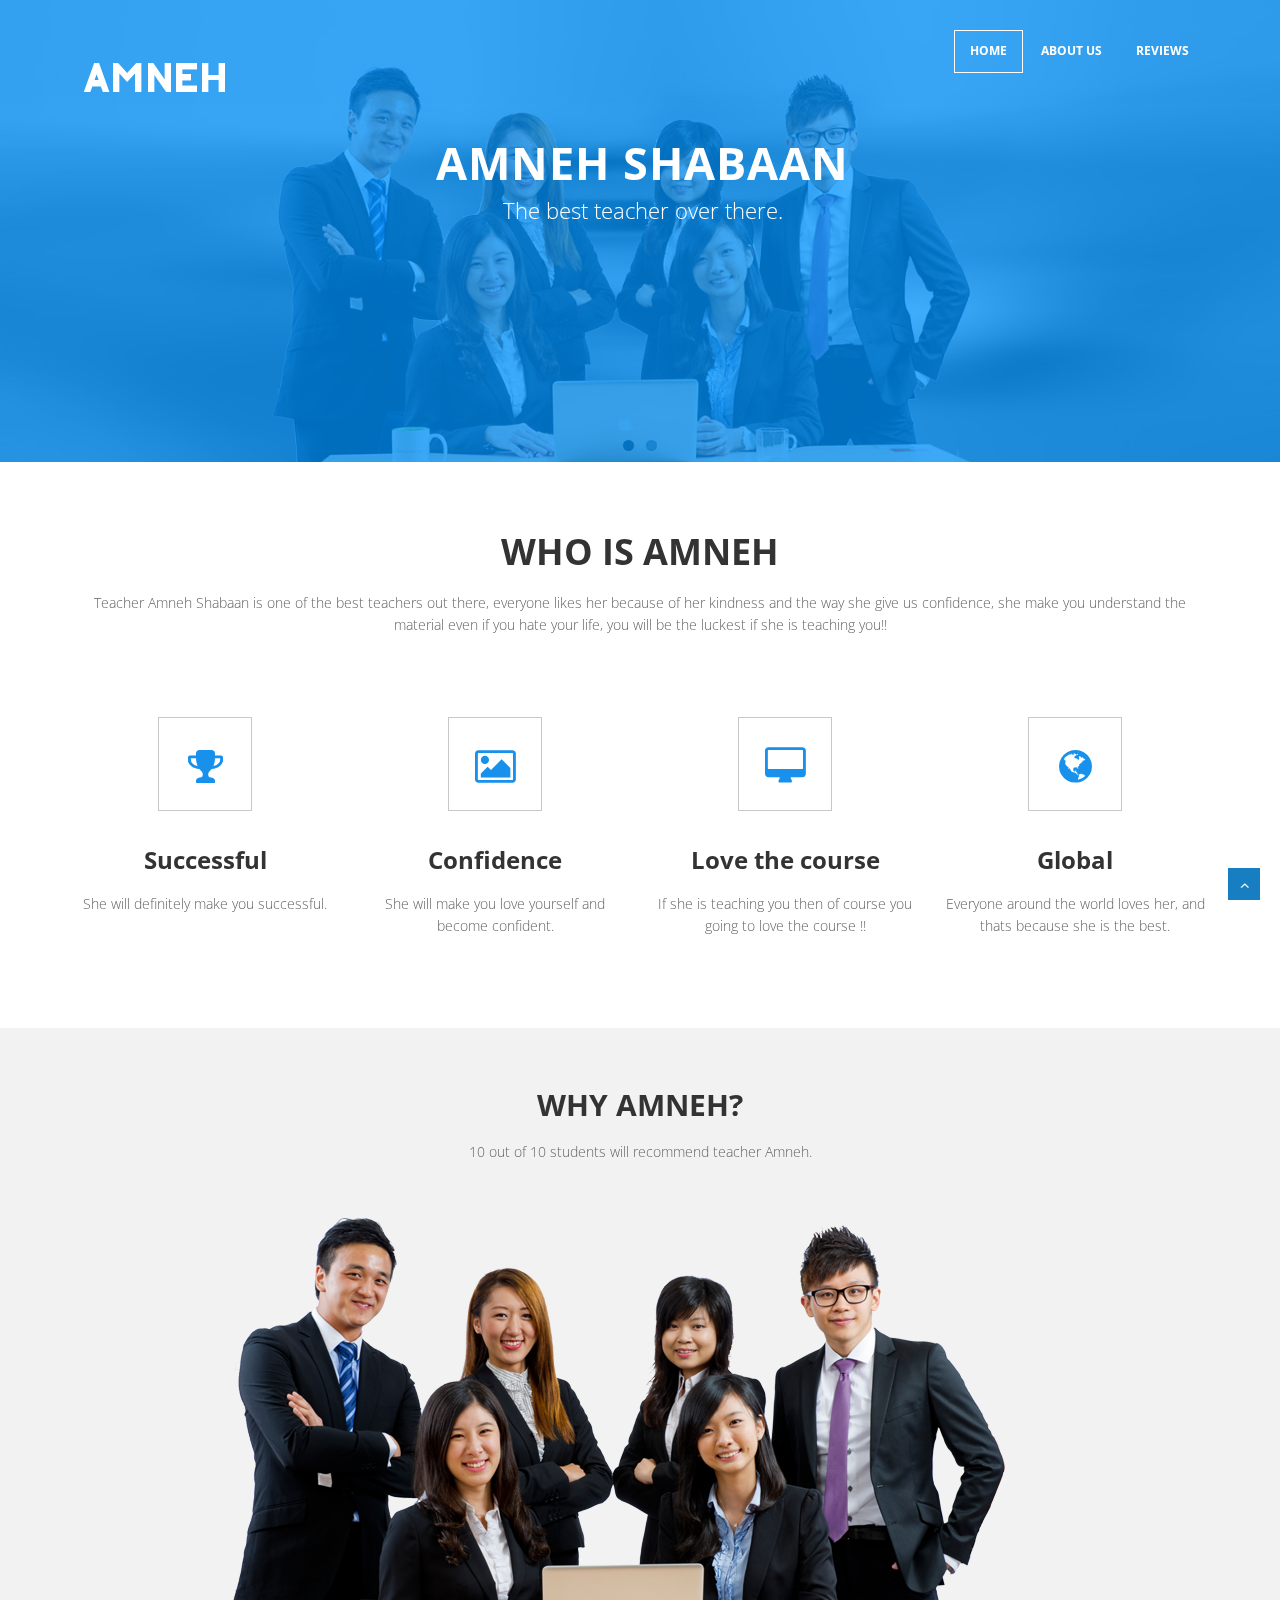
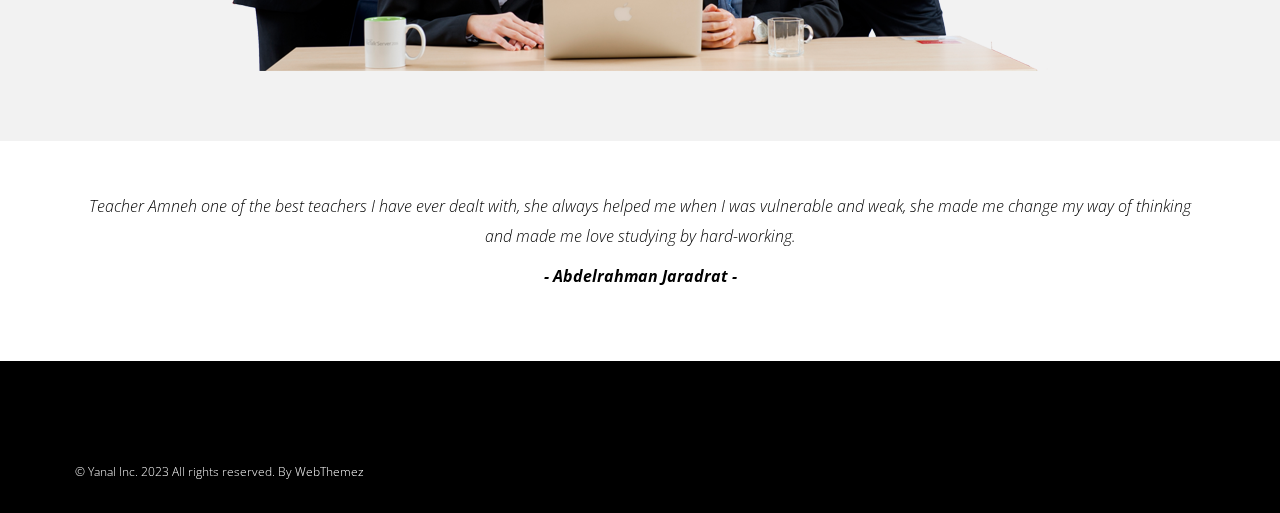
==== index.html @ e10ad4bc "First" ====
<!DOCTYPE html>
<html lang="en">
<head>
<meta charset="utf-8">
<title>Home</title>
<link rel="icon" type="image/png" href="img/Amneh.jpg"/>
<meta name="viewport" content="width=device-width, initial-scale=1.0" />
<meta name="description" content="" />
<meta name="author" content="http://webthemez.com" />
<!-- css -->
<link href="css/bootstrap.min.css" rel="stylesheet" />
<link href="css/fancybox/jquery.fancybox.css" rel="stylesheet">
<link href="css/jcarousel.css" rel="stylesheet" />
<link href="css/flexslider.css" rel="stylesheet" />
<link href="js/owl-carousel/owl.carousel.css" rel="stylesheet">
<link href="css/style.css" rel="stylesheet" />
 
<!-- HTML5 shim, for IE6-8 support of HTML5 elements -->
<!--[if lt IE 9]>
      <script src="http://html5shim.googlecode.com/svn/trunk/html5.js"></script>
    <![endif]-->

</head>
<body>
<div id="wrapper" class="home-page">
	<!-- start header -->
	<header>
        <div class="navbar navbar-default navbar-static-top">
            <div class="container">
                <div class="navbar-header">
                    <button type="button" class="navbar-toggle" data-toggle="collapse" data-target=".navbar-collapse">
                        <span class="icon-bar"></span>
                        <span class="icon-bar"></span>
                        <span class="icon-bar"></span>
                    </button>
                    <a class="navbar-brand" href="index.html"><img src="img/Logo_Amneh5.png"  alt="logo"/></a>
                </div>
                <div class="navbar-collapse collapse ">
                    <ul class="nav navbar-nav">
                        <li class="active"><a href="index.html">Home</a></li> 
						<li><a href="about.html">About Us</a></li>
						<li><a href="services.html">Reviews</a></li>
                    </ul>
                </div>
            </div>
        </div>
	</header>
	<!-- end header -->
	<section id="banner">
	 
	<!-- Slider -->
        <div id="main-slider" class="flexslider">
            <ul class="slides">
              <li>
                <img src="img/slides/1.jpg" alt="" />
                <div class="flex-caption">
                    <h3>Amneh Shabaan</h3> 
					<p>The best teacher over there.</p> 
					
                </div>
              </li>
              <li>
                <img src="img/slides/2.jpg" alt="" />
                <div class="flex-caption">
                    <h3>Why she is the best ?</h3> 
					<p>We all know the reasons, but here is why:</p> 
					<a href="services.html" class="btn btn-theme">Click here</a>
                </div>
              </li>
            </ul>
        </div>
	<!-- end slider -->
 
	</section>
	<section class="callaction">
	<div class="container">
		<div class="row">
			<div class="col-lg-12">
				<div class="aligncenter"><h1 class="aligncenter">WHO IS AMNEH</h1> Teacher Amneh Shabaan is one of the best teachers out there, everyone likes her because of her kindness and the way she give us confidence, she make you understand the material even if you hate your life, you will be the luckest if she is teaching you!!</div>
				
			</div>
		</div>
	</div>
	</section>
	
	
	<section id="content">
	
	
	<div class="container">
			<div class="row">
		<div class="skill-home"> <div class="skill-home-solid clearfix"> 
		<div class="col-md-3 text-center">
		<span class="icons c1"><i class="fa fa-trophy"></i></span> <div class="box-area">
		<h3>Successful</h3> <p>She will definitely make you successful.</p></div>
		</div>
		<div class="col-md-3 text-center"> 
		<span class="icons c2"><i class="fa fa-picture-o"></i></span> <div class="box-area">
		<h3>Confidence</h3> <p>She will make you love yourself and become confident.</p></div>
		</div>
		<div class="col-md-3 text-center"> 
		<span class="icons c3"><i class="fa fa-desktop"></i></span> <div class="box-area">
		<h3>Love the course</h3> <p>If she is teaching you then of course you going to love the course !!</p></div>
		</div>
		<div class="col-md-3 text-center"> 
		<span class="icons c4"><i class="fa fa-globe"></i></span> <div class="box-area">
		<h3>Global</h3> <p>Everyone around the world loves her, and thats because she is the best.</p>
		</div></div>
		</div></div>
		</div> 
	 

	</div>
	</section>
	
		<section class="aboutUs">
	<div class="container">
		<div class="row">
			<div class="col-md-12">
				<div class="aligncenter"><h2 class="aligncenter">WHY AMNEH?</h2>10 out of 10 students will recommend teacher Amneh.</div>
				<br/>
			</div>
		</div>
		<div class="row">
		<div class="col-md-12"><img src="img/img1.png" class="img-center" alt="" /></div>
		</div
	
	</div>
	</section>
	
	<section class="testimonial-area">
    <div class="testimonial-solid">
        <div class="container">
            <div class="testi-icon-area">
                <div class="quote">
                    <i class="fa fa-microphone"></i>
                </div>
            </div>
            <div id="carousel-example-generic" class="carousel slide" data-ride="carousel">
                <ol class="carousel-indicators">
                    <li data-target="#carousel-example-generic" data-slide-to="0" class="">
                        <a href="#"></a>
                    </li>
                    <li data-target="#carousel-example-generic" data-slide-to="1" class="">
                        <a href="#"></a>
                    </li>
                    <li data-target="#carousel-example-generic" data-slide-to="2" class="active">
                        <a href="#"></a>
                    </li>
                    <li data-target="#carousel-example-generic" data-slide-to="3" class="">
                        <a href="#"></a>
                    </li>
                </ol>
                <div class="carousel-inner">
                    <div class="item">
                        <p>I loved teacher Amneh because she made me feel special, and because she was always there for me when I neede help even if she way busy...      Thank you so much.</p>
                        <p>
                            <b>- Yanal Qasem -</b>
                        </p>
                    </div>
                    <div class="item">
                        <p>I love how she yells at us because she always cared and wanted what is best for us, teacher Amneh always helped me even in the weekends, and she never made us feel unwelcomed.</p>
                        <p>
                            <b>- Khaled Zabalawi -</b>
                        </p>
                    </div>
                    <div class="item active">
                        <p>Teacher Amneh one of the best teachers I have ever dealt with, she always helped me when I was vulnerable and weak, she made me change my way of thinking and made me love studying by hard-working.</p>
                        <p>
                            <b>- Abdelrahman Jaradrat -</b>
                        </p>
                    </div>
                    <div class="item">
                        <p>Blanditiis praesentium voluptatum deleniti atque corrupti quos dolores et quas molestias excepturi sint occaecati cupiditate non provident, similique sunt in culpa qui officia deserunt mollitia animi.</p>
                        <p>
                            <b>- Rahaf Sari -</b>
                        </p>
                    </div>
                </div>
            </div>
        </div>
    </div>
	</section>
	<footer>
	
        <div id="sub-footer">
            <div class="container">
                <div class="row">
                    <div class="col-lg-6">
                        <div class="copyright">
                            <p>
                                <span>&copy; Yanal Inc. 2023 All rights reserved. By </span><a href="http://webthemez.com" target="_blank">WebThemez</a>
                            </p>
                        </div>
                    </div>
                    
                </div>
            </div>
        </div>
        </footer>
</div>
<a href="#" class="scrollup"><i class="fa fa-angle-up active"></i></a>
<!-- javascript
    ================================================== -->
<!-- Placed at the end of the document so the pages load faster -->
<script src="js/jquery.js"></script>
<script src="js/jquery.easing.1.3.js"></script>
<script src="js/bootstrap.min.js"></script>
<script src="js/jquery.fancybox.pack.js"></script>
<script src="js/jquery.fancybox-media.js"></script> 
<script src="js/portfolio/jquery.quicksand.js"></script>
<script src="js/portfolio/setting.js"></script>
<script src="js/jquery.flexslider.js"></script>
<script src="js/animate.js"></script>
<script src="js/custom.js"></script>
<script src="js/owl-carousel/owl.carousel.js"></script>
</body>
</html>
---- css/style.css ----
/*
Author URI: http://webthemez.com/
Note: 
Licence under Creative Commons Attribution 3.0 
Do not remove the back-link in this web template 
-------------------------------------------------------*/

@import url('http://fonts.googleapis.com/css?family=Noto+Serif:400,400italic,700|Open+Sans:400,600,700'); 
@import url('font-awesome.css');  
@import url('animate.css');



@import url('https://fonts.googleapis.com/css2?family=Merriweather:wght@300;900&display=swap');

.all{
    box-sizing: border-box;
    padding: 0;
    margin: 0;
}

.container1{
    justify-content: center;
	flex-wrap: wrap;
    display:flex
	

}
.cardd{
 background-color: #e4e4e4;
 width: 300px;
 height: 400px;
 margin: 35px;
 border-radius: 15px;
 box-shadow: 0 0 10px 8px #d0d0d0;
 
}

.cardd:hover{
	background-color: #dadada;
}





body {
	font-family:'Open Sans', Arial, sans-serif;
	font-size:14px;
	font-weight:300;
	line-height:1.6em;
	color:#656565;
}

a:active {
	outline:0;
}

.clear {
	clear:both;
}

h1,h2, h3, h4, h5, h6 {
	font-family:'Open Sans', Arial, sans-serif;
	font-weight:700;
	line-height:1.1em;
	color:#333;
	margin-bottom: 20px;
}
 
.container {
	padding:0 20px 0 20px;
	position:relative;
}

#wrapper{
	width:100%;
	margin:0;	
	padding:0;
}

.row,.row-fluid {
	margin-bottom:30px;
}

.row .row,.row-fluid .row-fluid{
	margin-bottom:30px;
}

.row.nomargin,.row-fluid.nomargin {
	margin-bottom:0;
}

img.img-polaroid {
	margin:0 0 20px 0;
}
.img-box {
	max-width:100%;
}
/*  Header
==================================== */
 
header .navbar {
    margin-bottom: 0;
}

.navbar-default {
    border: none;
}

.navbar-brand {
    color: #222;
	text-transform: uppercase;
    font-size: 24px;
    font-weight: 700;
    line-height: 1em;
	letter-spacing: -1px;
    margin-top: 20px;
    padding: 0 0 0 15px;
}
.navbar-default .navbar-brand{
color: #1891EC;
}

header .navbar-collapse  ul.navbar-nav {
    float: right;
    margin-right: 0;
}
header .navbar {
min-height: 70px;
padding: 18px 0;
background: #1891EC;
}
.home-page header .navbar-default{
    background: rgba(0, 50, 142, 0.01);	
    position: absolute;
    width: 100%;
}

header .nav li a:hover,
header .nav li a:focus,
header .nav li.active a,
header .nav li.active a:hover,
header .nav li a.dropdown-toggle:hover,
header .nav li a.dropdown-toggle:focus,
header .nav li.active ul.dropdown-menu li a:hover,
header .nav li.active ul.dropdown-menu li.active a{
    -webkit-transition: all .3s ease;
    -moz-transition: all .3s ease;
    -ms-transition: all .3s ease;
    -o-transition: all .3s ease;
    transition: all .3s ease;
}


header .navbar-default .navbar-nav > .open > a,
header .navbar-default .navbar-nav > .open > a:hover,
header .navbar-default .navbar-nav > .open > a:focus {
    -webkit-transition: all .3s ease;
    -moz-transition: all .3s ease;
    -ms-transition: all .3s ease;
    -o-transition: all .3s ease;
    transition: all .3s ease;
}


header .navbar {
    min-height: 70px; 
	padding:18px 0;
}

header .navbar-nav > li  {
    padding-bottom: 12px;
    padding-top: 12px;
}

header  .navbar-nav > li > a {
    padding-bottom: 6px;
    padding-top: 5px;
    margin-left: 2px;
    line-height: 30px;
	font-weight: 700;
    -webkit-transition: all .3s ease;
    -moz-transition: all .3s ease;
    -ms-transition: all .3s ease;
    -o-transition: all .3s ease;
    transition: all .3s ease;
}


.dropdown-menu li a:hover {
    color: #fff !important;
}

header .nav .caret {
    border-bottom-color: #f5f5f5;
    border-top-color: #f5f5f5;
}
.navbar-default .navbar-nav > .active > a,
.navbar-default .navbar-nav > .active > a:hover,
.navbar-default .navbar-nav > .active > a:focus {
  background-color: #fff;
}
.navbar-default .navbar-nav > .open > a,
.navbar-default .navbar-nav > .open > a:hover,
.navbar-default .navbar-nav > .open > a:focus {
  background-color:  #fff;
}	
	

.dropdown-menu  {
    box-shadow: none;
    border-radius: 0;
	border: none;
}

.dropdown-menu li:last-child  {
	padding-bottom: 0 !important;
	margin-bottom: 0;
}

header .nav li .dropdown-menu  {
   padding: 0;
}

header .nav li .dropdown-menu li a {
   line-height: 28px;
   padding: 3px 12px;
}

/* --- menu --- */

header .navigation {
	float:right;
}

header ul.nav li {
	border:none;
	margin:0;
}

header ul.nav li a {	
	font-size:12px;
	border:none;
	font-weight:700;
	text-transform:uppercase;
}

header ul.nav li ul li a {	
	font-size:12px;
	border:none;
	font-weight:300;
	text-transform:uppercase;
}


.navbar .nav > li > a {
  color: #FFF;
  text-shadow: none;
  border: 1px solid rgba(255, 255, 255, 0) !important;
}

.navbar .nav a:hover {
	background:none;
}

.navbar .nav > .active > a,.navbar .nav > .active > a:hover {
	background:none;
	font-weight:700;
}

.navbar .nav > .active > a:active,.navbar .nav > .active > a:focus {
	background:none;
	outline:0;
	font-weight:700;
}

.navbar .nav li .dropdown-menu {
	z-index:2000;
}

header ul.nav li ul {
	margin-top:1px;
}
header ul.nav li ul li ul {
	margin:1px 0 0 1px;
}
.dropdown-menu .dropdown i {
	position:absolute;
	right:0;
	margin-top:3px;
	padding-left:20px;
}

.navbar .nav > li > .dropdown-menu:before {
  display: inline-block;
  border-right: none;
  border-bottom: none;
  border-left: none;
  border-bottom-color: none;
  content:none;
}
.navbar-default .navbar-nav>.active>a, .navbar-default .navbar-nav>.active>a:hover, .navbar-default .navbar-nav>.active>a:focus {
color: #FFFFFF;
border: 1px solid #FFFFFF !important;
}


ul.nav li.dropdown a {
	z-index:1000;
	display:block;
}

 select.selectmenu {
	display:none;
}
.pageTitle{
color: #fff;
margin: 30px 0 3px;
display: inline-block;
}
 
#banner{
	width: 100%;
	background:#000;
	position:relative;
	margin:0;
	padding:0;
}

/*  Sliders
==================================== */
/* --- flexslider --- */
#main-slider:before {
content: '';
width: 100%;
height: 100%;
background: rgba(0, 148, 255, 0.74);
z-index: 1;
position: absolute;
}
.flex-direction-nav a{
display:none;
}
.flexslider {
	padding:0;  
	background: #fff; 
	position: relative; 
	zoom: 1;
}
.flex-direction-nav .flex-prev{
left:0px; 
}
.flex-direction-nav .flex-next{ 
right:0px;
}
.flex-caption {zoom: 1;
bottom: 198px; background-color: transparent; color: #fff; margin: 0; padding: 25px 25px 25px 30px; position: absolute; left: 0; text-align: center;margin: 0 auto;right: 0px;display: inline-block;}
.flex-caption h3 {color: #fff; letter-spacing: 1px; margin-bottom: 8px; text-transform: uppercase;font-size: 45px;}
.flex-caption p {margin: 12px 0 18px;font-size:22px;}
.skill-home{
margin-bottom:50px;
}
.c1{
border: #ed5441 1px solid;
background:#ed5441;
}
.c2{
border: #24c4db 1px solid;
background:#24c4db;
}
.c3{
border: #1891EC 1px solid;
background:#1891EC;
}
.c4{
border: #609cec 1px solid;
background:#609cec;
}
.skill-home .icons {
padding: 30px 0 0 0;
width: 94px;
height: 94px;
color: #fff;
font-size: 42px;
font-size: 38px; 
text-align: center;
-ms-border-radius: 50%;
-moz-border-radius: 50%;
-webkit-border-radius: 50%;
border-radius: 0;
display: inline-table;
border: 1px solid #C8C8C8;
background: transparent;
color: #1891EC;
}
.skill-home h2 {
padding-top: 20px;
font-size: 36px;
font-weight: 700;
} 
.testimonial-solid {
padding: 50px 0 60px 0;
margin: 0 0 0 0;
background: #FFFFFF;
text-align: center;
}
.testi-icon-area {
text-align: center;
position: absolute;
top: -84px;
margin: 0 auto; 
width: 100%;
}
.testi-icon-area .quote {
padding: 15px 0 0 0;
margin: 0 0 0 0;
background: #ffffff;
text-align: center;
color: #1891EC;
display: inline-table;
width: 70px;
height: 70px;
-ms-border-radius: 50%;
-moz-border-radius: 50%;
-webkit-border-radius: 50%;
border-radius: 50%;
font-size: 42px; 
border: 1px solid #1891EC;
display: none;
}

.testi-icon-area .carousel-inner { 
margin: 20px 0;
}
.carousel-indicators {
bottom: -30px;
}
.text-center img {
margin: auto;
}
.aboutUs{
padding:40px 0;
background: #F2F2F2;
}
img.img-center {
margin: 0 auto;
display: block;
max-width: 100%;
}
/* Testimonial
----------------------------------*/
.testimonial-area {
padding: 0 0 0 0;
margin:0;
background: url(../img/low-poly01.jpg) fixed center center;
background-size: cover;
-webkit-background-size: cover;
-moz-background-size: cover;
-ms-background-size: cover;
}
.testimonial-solid p {
color: #000000;
font-size: 16px;
line-height: 30px;
font-style: italic;
} 
section.callaction {
	background:#fff;
	padding:50px 0 0 0;
}

/* Clients
------------------------------------ */
#clients {
  padding: 67px 0; }
  #clients .client .img {
    height: 76px;
    width: 138px;
    cursor: pointer;
    -webkit-transition: box-shadow .1s linear;
    -moz-transition: box-shadow .1s linear;
    transition: box-shadow .1s linear; }
    #clients .client .img:hover {
      cursor: pointer;
      /*box-shadow: 0px 0px 2px 0px rgb(155, 155, 155);*/
      border-radius: 8px; }
  #clients .client .client1 {
    background: url("../img/LTUC_Icon.jpg") 0 -75px; }
    #clients .client .client1:hover {
      background-position: 1px 0px; }
  #clients .client .client2 {
    background: url("../img/client2.png") 0 -75px; }
    #clients .client .client2:hover {
      background-position: -1px 0px; }
  #clients .client .client3 {
    background: url("../img/client3.png") 0 -76px; }
    #clients .client .client3:hover {
      background-position: 0px 0px; }


/* Content
==================================== */

#content {
	position:relative;
	background:#fff;
	padding:50px 0 0px 0;
}

#content img {
	max-width:100%;
	height:auto;
}
 
.cta-text {
	text-align: center;
	margin-top:10px;
}


.big-cta .cta {
	margin-top:10px;
}
 
.box {
	width: 100%;
}
.box-gray  {
	background: #f8f8f8;
	padding: 20px 20px 30px;
}
.box-gray  h4,.box-gray  i {
	margin-bottom: 20px;
}
.box-bottom {
	padding: 20px 0;
	text-align: center;
}
.box-bottom a {
	color: #fff;
	font-weight: 700;
}
.box-bottom a:hover {
	color: #eee;
	text-decoration: none;
}


/* Bottom
==================================== */

#bottom {
	background:#fcfcfc;
	padding:50px 0 0;

}
/* twitter */
#twitter-wrapper {
    text-align: center;
    width: 70%;
    margin: 0 auto;
}
#twitter em {
    font-style: normal;
    font-size: 13px;
}

#twitter em.twitterTime a {
	font-weight:600;
}

#twitter ul {
    padding: 0;
	list-style:none;
}
#twitter ul li {
    font-size: 20px;
    line-height: 1.6em;
    font-weight: 300;
    margin-bottom: 20px;
    position: relative;
    word-break: break-word;
}


/* page headline
==================================== */

#inner-headline{
background: #EFEFEF;
position: relative;
margin: 0;
padding: 0;
color: #1891EC;
}


#inner-headline h2.pageTitle{
	color:#1891EC;
	padding: 5px 0;
	text-align:center;
	display:block;
}

/* --- breadcrumbs --- */
#inner-headline ul.breadcrumb {
	margin:40px 0;
	float:left;
}

#inner-headline ul.breadcrumb li {
	margin-bottom:0;
	padding-bottom:0;
}
#inner-headline ul.breadcrumb li {
	font-size:13px;
	color:#fff;
}

#inner-headline ul.breadcrumb li i{
	color:#dedede;
}

#inner-headline ul.breadcrumb li a {
	color:#fff;
}

ul.breadcrumb li a:hover {
	text-decoration:none;
}

/* Forms
============================= */

/* --- contact form  ---- */
form#contactform input[type="text"] {
  width: 100%;
  border: 1px solid #f5f5f5;
  min-height: 40px;
  padding-left:20px;
  font-size:13px;
  padding-right:20px;
  -webkit-box-sizing: border-box;
     -moz-box-sizing: border-box;
          box-sizing: border-box;

}

form#contactform textarea {
border: 1px solid #f5f5f5;
  width: 100%;
  padding-left:20px;
  padding-top:10px;
  font-size:13px;
  padding-right:20px;
  -webkit-box-sizing: border-box;
     -moz-box-sizing: border-box;
          box-sizing: border-box;

}

form#contactform .validation {
	font-size:11px;
}

#sendmessage {
	border:1px solid #e6e6e6;
	background:#f6f6f6;
	display:none;
	text-align:center;
	padding:15px 12px 15px 65px;
	margin:10px 0;
	font-weight:600;
	margin-bottom:30px;

}

#sendmessage.show,.show  {
	display:block;
}
 
form#commentform input[type="text"] {
  width: 100%;
  min-height: 40px;
  padding-left:20px;
  font-size:13px;
  padding-right:20px;
  -webkit-box-sizing: border-box;
     -moz-box-sizing: border-box;
          box-sizing: border-box;
	-webkit-border-radius: 2px 2px 2px 2px;
		-moz-border-radius: 2px 2px 2px 2px;
			border-radius: 2px 2px 2px 2px;

}

form#commentform textarea {
  width: 100%;
  padding-left:20px;
  padding-top:10px;
  font-size:13px;
  padding-right:20px;
  -webkit-box-sizing: border-box;
     -moz-box-sizing: border-box;
          box-sizing: border-box;
	-webkit-border-radius: 2px 2px 2px 2px;
		-moz-border-radius: 2px 2px 2px 2px;
			border-radius: 2px 2px 2px 2px;
}


/* --- search form --- */
.search{
	float:right;
	margin:35px 0 0;
	padding-bottom:0;
}

#inner-headline form.input-append {
	margin:0;
	padding:0;
}



/*  Portfolio
================================ */

.work-nav #filters {
	margin: 0;
	padding: 0;
	list-style: none;
}

.work-nav #filters li {
	margin: 0 10px 30px 0;
	padding: 0;
	float:left;
}

.work-nav #filters li a {
	color: #7F8289;
	font-size: 16px;
	display: block;	
}

.work-nav #filters li a:hover {

}

.work-nav #filters li a.selected {
	color: #DE5E60;
}

#thumbs {
	margin: 0;
	padding: 0;	
}

#thumbs li {
	list-style-type: none;
}

.item-thumbs {
	position: relative;
	overflow: hidden;
	margin-bottom: 30px;
	cursor: pointer;
}

.item-thumbs a + img {
	width: 100%;	
}

.item-thumbs .hover-wrap {
	position: absolute;
	display: block;
	width: 100%;
	height: 100%;
	
	opacity: 0;
	filter: alpha(opacity=0);
	
	-webkit-transition: all 450ms ease-out 0s;	
	   -moz-transition: all 450ms ease-out 0s;
		 -o-transition: all 450ms ease-out 0s;
		    transition: all 450ms ease-out 0s;
		  
	-webkit-transform: rotateY(180deg) scale(0.5,0.5);
	   -moz-transform: rotateY(180deg) scale(0.5,0.5);
		-ms-transform: rotateY(180deg) scale(0.5,0.5);
		 -o-transform: rotateY(180deg) scale(0.5,0.5);
			transform: rotateY(180deg) scale(0.5,0.5);	
}

.item-thumbs:hover .hover-wrap,
.item-thumbs.active .hover-wrap {
	opacity: 1;
	filter: alpha(opacity=100);
	
	-webkit-transform: rotateY(0deg) scale(1,1);
	   -moz-transform: rotateY(0deg) scale(1,1);
		-ms-transform: rotateY(0deg) scale(1,1);
		 -o-transform: rotateY(0deg) scale(1,1);
		    transform: rotateY(0deg) scale(1,1);
}

.item-thumbs .hover-wrap .overlay-img {
	position: absolute;
	width: 90%;
height: 100%;
opacity: 0.80;
filter: alpha(opacity=80);
background: #1891EC;
}

.item-thumbs .hover-wrap .overlay-img-thumb {
	position: absolute;
	border-radius: 60px;
	top: 50%;
	left: 45%;
	margin: -16px 0 0 -16px;
	color: #fff;
	font-size: 32px;
	line-height: 1em;	
	opacity: 1;
	filter: alpha(opacity=100);
}
 
ul.portfolio-categ{
	margin:10px 0 30px 0;
	padding:0;
	float:left;
	list-style:none;
}

ul.portfolio-categ li{
margin: 0; 
float: left;
list-style: none;
font-size: 13px;
font-weight: 600;
border: 1px solid #D5D5D5;
margin-right: 15px;
}

ul.portfolio-categ li a{
	display:block;
	padding: 8px 20px;
	color:#353535;
}
ul.portfolio-categ li.active{

border: 1px solid #1891EC;
}
ul.portfolio-categ li.active a:hover, ul.portfolio-categ li a:hover,ul.portfolio-categ li a:focus,ul.portfolio-categ li a:active {
	text-decoration:none;
	outline:0; 
}
  #accordion-alt3 .panel-heading h4 {
font-size: 13px;
line-height: 28px;
}
.panel .panel-heading h4 {
font-weight: 400;
}
.panel-title {
margin-top: 0;
margin-bottom: 0;
font-size: 15px;
color: inherit;
}
.panel-group .panel {
margin-bottom: 0;
border-radius: 2px;
}+
.panel {+
margin-bottom: 18px;+
background-color: #F4F4F+4;
border: 1px solid transparent;
border-radius: 2px;
-webkit-box-shadow: 0 1px 1px rgba(0,0,0,0.05);
box-shadow: 0 1px 1px rgba(0,0,0,0.05);
}
#accordion-alt3 .panel-heading h4 a i {
font-size: 13px;
line-height: 18px;
width: 18px;
height: 18px;
margin-right: 5px;
color: #fff;
text-align: center;
border-radius: 50%;
margin-left: 6px;
background: #1891EC;
}  
.progress.pb-sm {
height: 6px!important;
}
.progress {
box-shadow: inset 0 0 2px rgba(0,0,0,.1);
}
.progress {
overflow: hidden;
height: 18px;
margin-bottom: 18px;
background-color: #f5f5f5;
border-radius: 2px;
-webkit-box-shadow: inset 0 1px 2px rgba(0,0,0,0.1);
box-shadow: inset 0 1px 2px rgba(0,0,0,0.1);
}
.progress .progress-bar.progress-bar-red {
background: #ed5441;
} 
.progress .progress-bar.progress-bar-green {
background: #51d466;
}
.progress .progress-bar.progress-bar-lblue {
background: #32c8de;
}
/* --- portfolio detail --- */
.top-wrapper {
	margin-bottom:20px;
}
.info-blocks {
margin-bottom: 15px;
}
.info-blocks i.icon-info-blocks {
float: left;
color: #1891EC;
font-size: 30px;
min-width: 50px;
margin-top: 10px;
text-align: center;
}
.info-blocks .info-blocks-in {
padding: 0 10px;
overflow: hidden;
}
.info-blocks .info-blocks-in h3 {
color: #555;
font-size: 20px;
line-height: 28px;
margin:0px;
}
.info-blocks .info-blocks-in p {
font-size: 12px;
}
  
blockquote {
	font-size:16px;
	font-weight:400;
	font-family:'Noto Serif', serif;
	font-style:italic;
	padding-left:0;
	color:#a2a2a2;
	line-height:1.6em;
	border:none;
}

blockquote cite 							{ display:block; font-size:12px; color:#666; margin-top:10px; }
blockquote cite:before 					{ content:"\2014 \0020"; }
blockquote cite a,
blockquote cite a:visited,
blockquote cite a:visited 				{ color:#555; }

/* --- pullquotes --- */

.pullquote-left {
	display:block;
	color:#a2a2a2;
	font-family:'Noto Serif', serif;
	font-size:14px;
	line-height:1.6em;
	padding-left:20px;
}

.pullquote-right {
	display:block;
	color:#a2a2a2;
	font-family:'Noto Serif', serif;
	font-size:14px;
	line-height:1.6em;
	padding-right:20px;
}

/* --- button --- */
.btn{text-align: center;
background: #1891EC;
color: #fff;
}
.btn-theme {
	color: #fff;
	background: transparent;
	border: 1px solid #fff;
	padding: 12px 30px;
	font-weight: bold;
}
.btn-theme:hover {
	color: #eee;
}

/* --- list style --- */

ul.general {
	list-style:none;
	margin-left:0;
}

ul.link-list{
	margin:0;
	padding:0;
	list-style:none;
}

ul.link-list li{
	margin:0;
	padding:2px 0 2px 0;
	list-style:none;
}
footer{
background:#000;
}
footer ul.link-list li a{
	color:#fff;
}
footer ul.link-list li a:hover {
	color:#eee;
}
/* --- Heading style --- */

h4.heading {
	font-weight:700;
}

.heading { margin-bottom: 30px; }

.heading {
	position: relative;
	
}


.widgetheading {
	width:100%;

	padding:0;
}

#bottom .widgetheading {
	position: relative;
	border-bottom: #e6e6e6 1px solid;
	padding-bottom: 9px;
}

aside .widgetheading {
	position: relative;
	border-bottom: #e9e9e9 1px solid;
	padding-bottom: 9px;
}

footer .widgetheading {
	position: relative;
}

footer .widget .social-network {
	position:relative;
}


#bottom .widget .widgetheading span, aside .widget .widgetheading span, footer .widget .widgetheading span {	
	position: absolute;
	width: 60px;
	height: 1px;
	bottom: -1px;
	right:0;

}
.box-area{
padding: 0 0;
padding-top: 16px;
}
/* --- Map --- */
.map{
	position:relative;
	margin-top:-50px;
	margin-bottom:40px;
}

.map iframe{
	width:100%;
	height:450px;
	border:none;
}

.map-grid iframe{
	width:100%;
	height:350px;
	border:none;
	margin:0 0 -5px 0;
	padding:0;
}

 
ul.team-detail{
	margin:-10px 0 0 0;
	padding:0;
	list-style:none;
}

ul.team-detail li{
	border-bottom:1px dotted #e9e9e9;
	margin:0 0 15px 0;
	padding:0 0 15px 0;
	list-style:none;
}

ul.team-detail li label {
	font-size:13px;
}

ul.team-detail li h4, ul.team-detail li label{
	margin-bottom:0;
}

ul.team-detail li ul.social-network {
	border:none;
	margin:0;
	padding:0;
}

ul.team-detail li ul.social-network li {
	border:none;	
	margin:0;
}
ul.team-detail li ul.social-network li i {
	margin:0;
}

 
.pricing-title{
	background:#fff;
	text-align:center;
	padding:10px 0 10px 0;
}

.pricing-title h3{
	font-weight:600;
	margin-bottom:0;
}

.pricing-offer{
	background: #fcfcfc;
	text-align: center;
	padding:40px 0 40px 0;
	font-size:18px;
	border-top:1px solid #e6e6e6;
	border-bottom:1px solid #e6e6e6;
}

.pricing-box.activeItem .pricing-offer{
	color:#fff;
}

.pricing-offer strong{
	font-size:78px;
	line-height:89px;
}

.pricing-offer sup{
	font-size:28px;
}

.pricing-container{
	background: #fff;
	text-align:center;
	font-size:14px;
}

.pricing-container strong{
color:#353535;
}

.pricing-container ul{
	list-style:none;
	padding:0;
	margin:0;
}

.pricing-container ul li{
	border-bottom: 1px solid #CFCFCF;
list-style: none;
padding: 15px 0 15px 0;
margin: 0 0 0 0;
color: #222;
}

.pricing-action{
	margin:0;
	background: #fcfcfc;
	text-align:center;
	padding:20px 0 30px 0;
}

.pricing-wrapp{
	margin:0 auto;
	width:100%;
	background:#fd0000;
}
 .pricing-box-item {
border: 1px solid #e6e6e6;
	background:#fcfcfc;
	position:relative;
	margin:0 0 20px 0;
	padding:0;
  -webkit-box-shadow: 0 2px 0 rgba(0,0,0,0.03);
  -moz-box-shadow: 0 2px 0 rgba(0,0,0,0.03);
  box-shadow: 0 2px 0 rgba(0,0,0,0.03);
  -webkit-box-sizing: border-box;
  -moz-box-sizing: border-box;
  box-sizing: border-box;
}

.pricing-box-item .pricing-heading {
	background: #fcfcfc;
	text-align: center;
	padding:0px 0 0px 0;
	display:block;
}
.pricing-box-item.activeItem .pricing-heading {
	background: #fcfcfc;
	text-align: center;
	padding:0px 0 1px 0;
	border-bottom:none;
	display:block;
	color:#fff;
}
.pricing-box-item.activeItem .pricing-heading h3 {
	 
}

.pricing-box-item .pricing-heading h3 strong {
	font-size:28px;
	font-weight:700;
	letter-spacing:-1px;
}
.pricing-box-item .pricing-heading h3 {
	font-size:32px;
	font-weight:300;
	letter-spacing:-1px;
}

.pricing-box-item .pricing-terms {
	text-align: center;
	background: #1891EC;
	display: block;
	overflow: hidden;
	padding: 11px 0 5px; 
}

.pricing-box-item .pricing-terms  h6 {
	font-style:italic;
	margin-top:10px;
	color:#fff;
	font-size:17px;
	font-family:'Noto Serif', serif;
}

.pricing-box-item .icon .price-circled {
    margin: 10px 10px 10px 0;
    display: inline-block !important;
    text-align: center !important;
    color: #fff;
    width: 68px;
    height: 68px;
	padding:12px;
    font-size: 16px;
	font-weight:700;
    line-height: 68px;
    text-shadow:none;
    cursor: pointer;
    background-color: #888;
    border-radius: 64px;
    -moz-border-radius: 64px;
    -webkit-border-radius: 64px;
}

.pricing-box-item  .pricing-action{
	margin:0;
	text-align:center;
	padding:30px 0 30px 0;
}
 
/* ===== Widgets ===== */

/* --- flickr --- */
.widget .flickr_badge {
	width:100%;
}
.widget .flickr_badge img { margin: 0 9px 20px 0; }

footer .widget .flickr_badge {
    width: 100%;
}
footer .widget .flickr_badge img {
    margin: 0 9px 20px 0;
}

.flickr_badge img {
    width: 50px;
    height: 50px;
    float: left;
	margin: 0 9px 20px 0;
}
 
/* --- Recent post widget --- */

.recent-post{
	margin:20px 0 0 0;
	padding:0;
	line-height:18px;
}

.recent-post h5 a:hover {
	text-decoration:none;
}

.recent-post .text h5 a {
	color:#353535;
}

  
footer{
	padding:50px 0 0 0;
	color:#f8f8f8;
}

footer a {
	color:#fff;
}

footer a:hover {
	color:#eee;
}

footer h1, footer h2, footer h3, footer h4, footer h5, footer h6{
	color:#fff;
}

footer address {
	line-height:1.6em;
}

footer h5 a:hover, footer a:hover {
	text-decoration:none;
}

ul.social-network {
	list-style:none;
	margin:0;
}

ul.social-network li {
	display:inline;
	margin: 0 5px;
}

#sub-footer{
	text-shadow:none;
	color:#f5f5f5;
	padding:0;
	padding-top:30px;
	margin:20px 0 0 0;
	background: #000000;
}

#sub-footer p{
	margin:0;
	padding:0;
}

#sub-footer span{
	color:#f5f5f5;
}

.copyright {
	text-align:left;
	font-size:12px;
}

#sub-footer ul.social-network {
	float:right;
}

  

/* scroll to top */
.scrollup{
    position:fixed;
	width:32px;
	height:32px;
    bottom:0px;
    right:20px;
	
    background: #177EC1;
	
}

a.scrollup {
	outline:0;
	text-align: center;
}

a.scrollup:hover,a.scrollup:active,a.scrollup:focus {
	opacity:1;
	text-decoration:none;
}
a.scrollup i {
	margin-top: 10px;
	color: #fff;
}
a.scrollup i:hover {
	text-decoration:none;
}



 
.absolute{
	position:absolute;
}

.relative{
	position:relative;
}

.aligncenter{
	text-align:center;
}

.aligncenter span{
	margin-left:0;
}

.floatright {
	float:right;
}

.floatleft {
	float:left;
}

.floatnone {
	float:none;
}

.aligncenter {
	text-align:center;
}
 
img.pull-left, .align-left{
	float:left;
	margin:0 15px 15px 0;
}

.widget img.pull-left {
	float:left;
	margin:0 15px 15px 0;
}

img.pull-right, .align-right {
	float:right;
	margin:0 0 15px 15px;
}

article img.pull-left, article .align-left{
	float:left;
	margin:5px 15px 15px 0;
}

article img.pull-right, article .align-right{
	float:right;
	margin:5px 0 15px 15px;
}
 ============================= */

.clear-marginbot{
	margin-bottom:0;
}

.marginbot10{
	margin-bottom:10px;
}
.marginbot20{
	margin-bottom:20px;
}
.marginbot30{
	margin-bottom:30px;
}
.marginbot40{
	margin-bottom:40px;
}

.clear-margintop{
	margin-top:0;
}

.margintop10{
	margin-top:10px;
}

.margintop20{
	margin-top:20px;
}

.margintop30{
	margin-top:30px;
}

.margintop40{
	margin-top:40px;
}


/*  Media queries 
============================= */

@media (min-width: 768px) and (max-width: 979px) {

	a.detail{
		background:none;
		width:100%;
	}


	
	footer .widget form  input#appendedInputButton {
		  display: block;
		  width: 91%;
		  -webkit-border-radius: 4px 4px 4px 4px;
			 -moz-border-radius: 4px 4px 4px 4px;
				  border-radius: 4px 4px 4px 4px;
	}
	
	footer .widget form  .input-append .btn {
		  display: block;
		  width: 100%;
		  padding-right: 0;
		  padding-left: 0;
		  -webkit-box-sizing: border-box;
			 -moz-box-sizing: border-box;
				  box-sizing: border-box;
				  margin-top:10px;
	}

	ul.related-folio li{
		width:156px;
		margin:0 20px 0 0;
	}	
}

@media (max-width: 767px) {
.navbar-default .navbar-collapse{
border-color: none;
background: #007AD5;
}
.navbar-default .navbar-toggle .icon-bar {
background-color: #FFF;
border-radius: 0;
}
.navbar-default .navbar-toggle:hover, .navbar-default .navbar-toggle:focus {
background-color: rgba(221, 221, 221, 0);
}
.navbar-default .navbar-collapse, .navbar-default .navbar-form {
border-color: rgba(255, 255, 255, 0.58);
margin-top: 15px;
}
  body {
    padding-right: 0;
    padding-left: 0;
  }
	.navbar-brand {
		margin-top: 10px;
		border-bottom: none;
	}
	.navbar-header {
		margin-top: 20px;
		border-bottom: none;
	}
	
	.navbar-nav {
		border-top: none;
		float: none;
		width: 100%;
	}
.navbar .nav > .active > a, .navbar .nav > .active > a:hover {
background: none;
font-weight: 700;
color: #FFFFFF;
}
	header .navbar-nav > li {
padding-bottom: 2px;
padding-top: 3px;
}
	header .nav li .dropdown-menu  {
		margin-top: 0;
	}

	.dropdown-menu {
	  position: absolute;
	  top: 0;
	  left: 40px;
	  z-index: 1000;
	  display: none;
	  float: left;
	  min-width: 160px;
	  padding: 5px 0;
	  margin: 2px 0 0;
	  font-size: 13px;
	  list-style: none;
	  background-color: #fff;
	  background-clip: padding-box;
	  border: 1px solid #f5f5f5;
	  border: 1px solid rgba(0, 0, 0, .15);
	  border-radius: 0;
	  -webkit-box-shadow: 0 6px 12px rgba(0, 0, 0, .175);
			  box-shadow: 0 6px 12px rgba(0, 0, 0, .175);
	}
	

	
	li.active  {
		border: none;
		overflow: hidden;
	
		background: #036BBD;
}

	
	.box {
		border-bottom:1px solid #e9e9e9;
		padding-bottom:20px;
	}

	.flexslider .slide-caption {
		width: 90%; 
		padding: 2%; 
		position: absolute; 
		left: 0; 
		bottom: -40px; 
	}


	#inner-headline .breadcrumb {
		float:left;
		clear:both;
		width:100%;
	}

	.breadcrumb > li {
		font-size:13px;
	}

	
	ul.portfolio li article a i.icon-48{
		width:20px;
		height:20px;
		font-size:16px;
		line-height:20px;
	}


	.left-sidebar{
		border-right:none;
		padding:0 0 0 0;
		border-bottom: 1px dotted #e6e6e6;
		padding-bottom:10px;
		margin-bottom:40px;
	}
	
	.right-sidebar{
		margin-top:30px;
		border-left:none;
		padding:0 0 0 0;
	}
	
	
	footer .col-lg-1, footer .col-lg-2, footer .col-lg-3, footer .col-lg-4, footer .col-lg-5, footer .col-lg-6, 
	footer .col-lg-7, footer .col-lg-8, footer .col-lg-9, footer .col-lg-10, footer .col-lg-11, footer .col-lg-12{
		margin-bottom:20px;
	}

	#sub-footer ul.social-network {
		float:left;
	}
	

	
  [class*="span"] {
		margin-bottom:20px;
  }

}

@media (max-width: 480px) {
	.bottom-article a.pull-right {
		float:left;
		margin-top:20px;
	}


	.search{
		float:left;
	}

	.flexslider .flex-caption {
		display:none;
	}


	.cta-text {
		margin:0 auto;
		text-align:center;	
	}
	
	ul.portfolio li article a i{
		width:20px;
		height:20px;
		font-size:14px;
	}


}
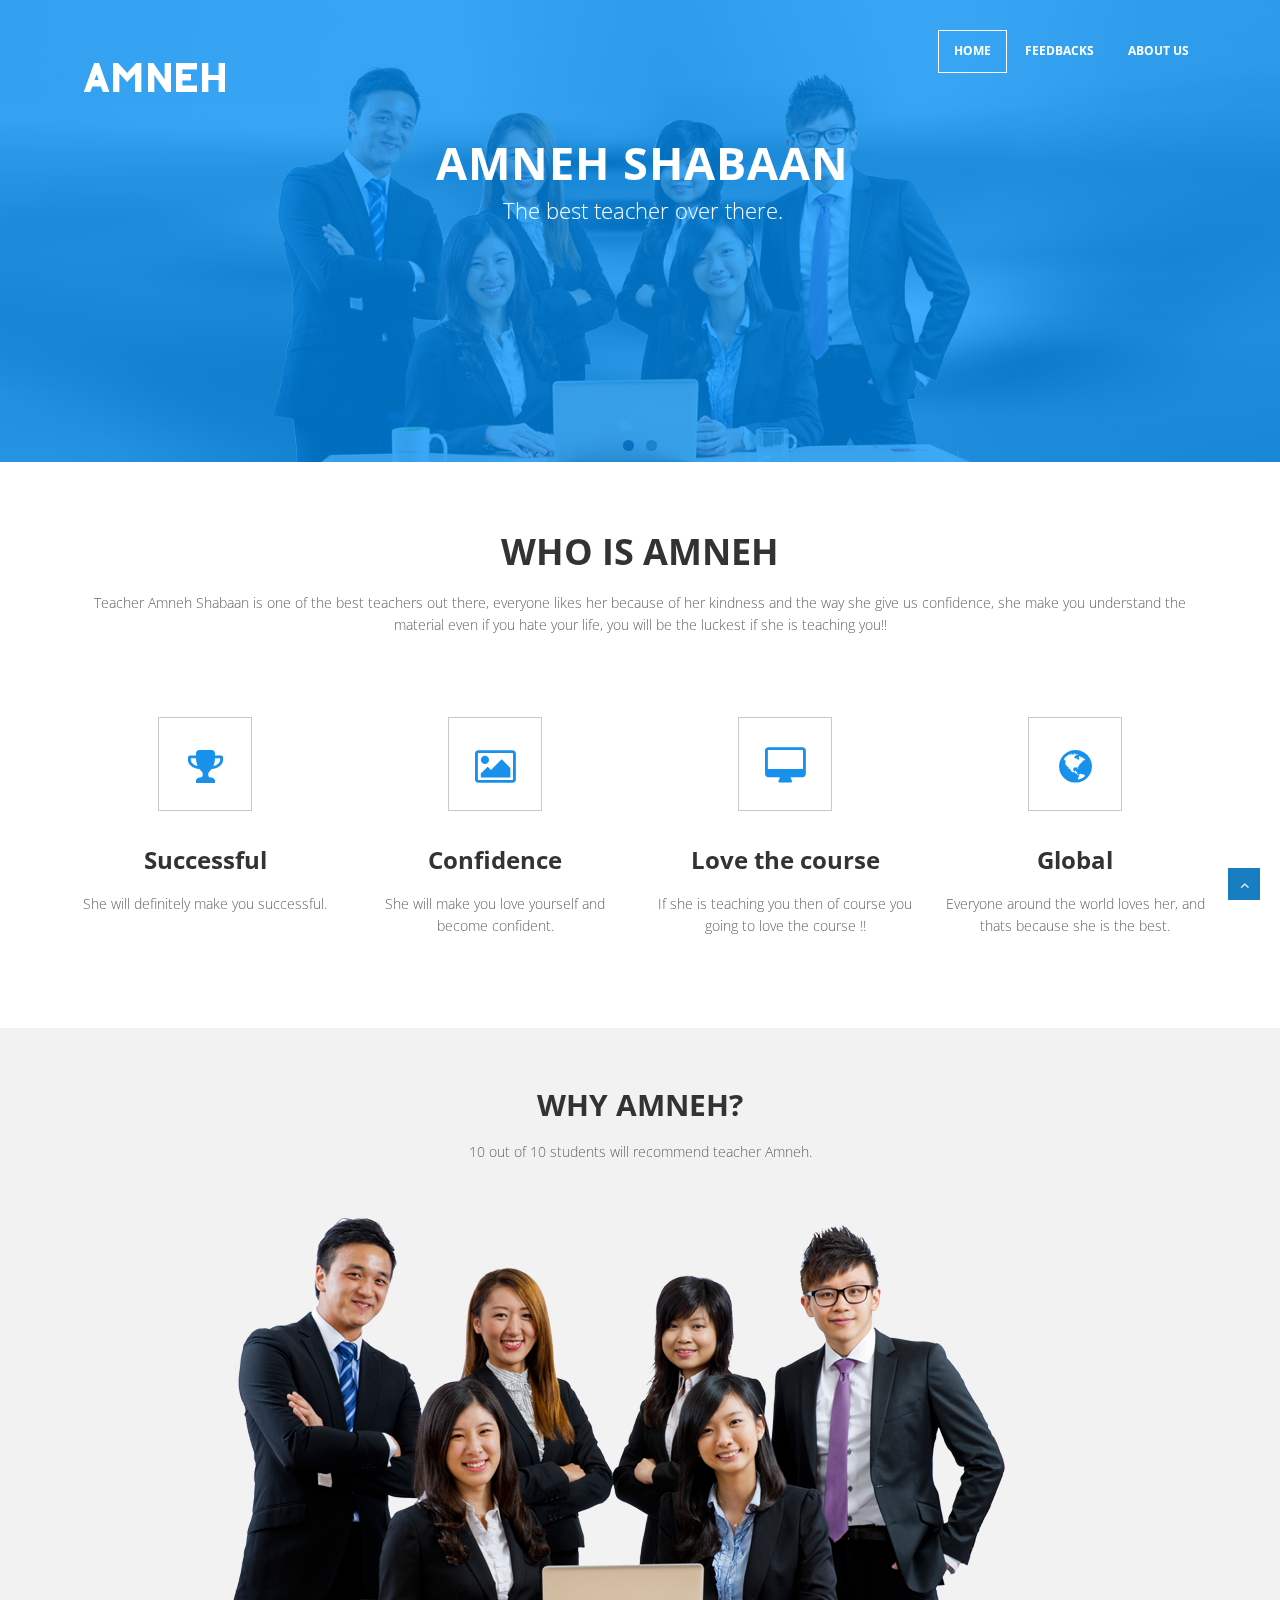
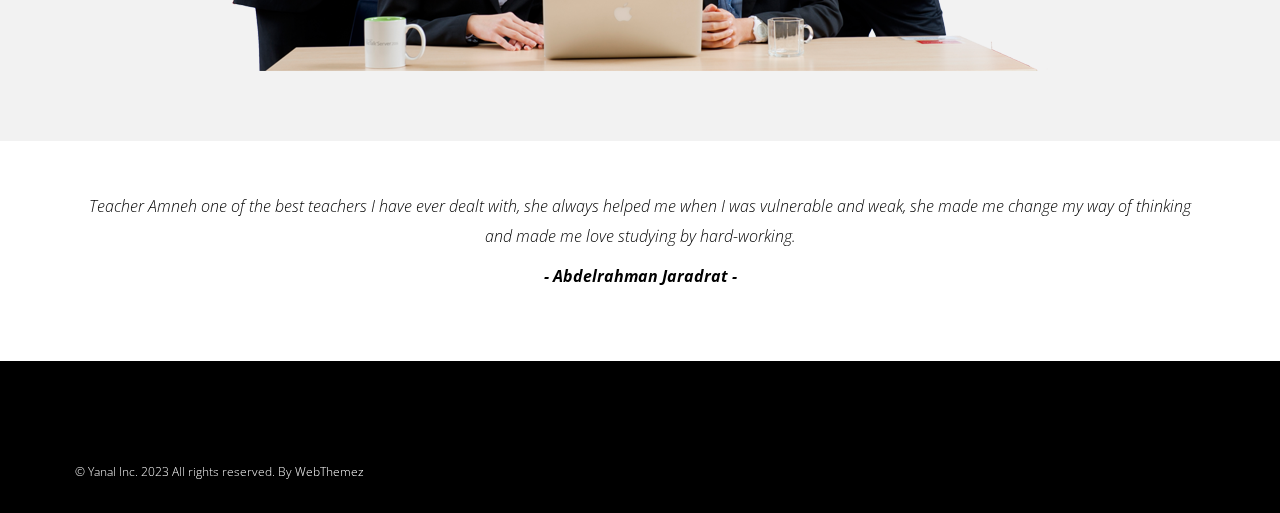
==== commit b8e93b8d: "Add files via upload" ====
--- a/index.html
+++ b/index.html
@@ -38,8 +38,9 @@
                 <div class="navbar-collapse collapse ">
                     <ul class="nav navbar-nav">
                         <li class="active"><a href="index.html">Home</a></li> 
+                        <li><a href="services.html">Feedbacks</a></li>
 						<li><a href="about.html">About Us</a></li>
-						<li><a href="services.html">Reviews</a></li>
+						
                     </ul>
                 </div>
             </div>
@@ -171,7 +172,7 @@
                         </p>
                     </div>
                     <div class="item">
-                        <p>Blanditiis praesentium voluptatum deleniti atque corrupti quos dolores et quas molestias excepturi sint occaecati cupiditate non provident, similique sunt in culpa qui officia deserunt mollitia animi.</p>
+                        <p>Teacher Amneh made me study harder and motivated me.</p>
                         <p>
                             <b>- Rahaf Sari -</b>
                         </p>
--- a/css/style.css
+++ b/css/style.css
@@ -12,6 +12,70 @@
 
 
 @import url('https://fonts.googleapis.com/css2?family=Merriweather:wght@300;900&display=swap');
+@import url('https://fonts.googleapis.com/css2?family=Poppins:wght@200;300;400;500&display=swap');
+.abouttt{
+  margin: 0;
+  padding: 0;
+  box-sizing: border-box;
+  font-family: 'Poppins', sans-serif;
+}
+.about-uss{
+  height: 100vh;
+  width: 100%;
+  padding: 90px 0;
+  background: #ddd;
+}
+.picc{
+  height: auto;
+  width:  302px;
+}
+.aboutt{
+  width: 1130px;
+  max-width: 85%;
+  margin: 0 auto;
+  display: flex;
+  align-items: center;
+  justify-content: space-around;
+}
+.textt{
+  width: 540px;
+}
+.textt h2{
+  font-size: 90px;
+  font-weight: 600;
+  margin-bottom: 10px;
+}
+.textt h5{
+  font-size: 22px;
+  font-weight: 500;
+  margin-bottom: 20px;
+}
+span{
+  color: #000000;
+}
+.textt p{
+  font-size: 18px;
+  line-height: 25px;
+  letter-spacing: 1px;
+}
+.data{
+  margin-top: 30px;
+}
+.hiree{
+  font-size: 18px;
+  background: #4070f4;
+  color: #fff;
+  text-decoration: none;
+  border: none;
+  padding: 8px 25px;
+  border-radius: 6px;
+  transition: 0.5s;
+}
+.hiree:hover{
+  background: #000;
+  border: 1px solid #4070f4;
+}
+
 
 .all{
     box-sizing: border-box;
@@ -30,7 +94,7 @@
  background-color: #e4e4e4;
  width: 300px;
  height: 400px;
- margin: 35px;
+ margin: 75px;
  border-radius: 15px;
  box-shadow: 0 0 10px 8px #d0d0d0;
  
